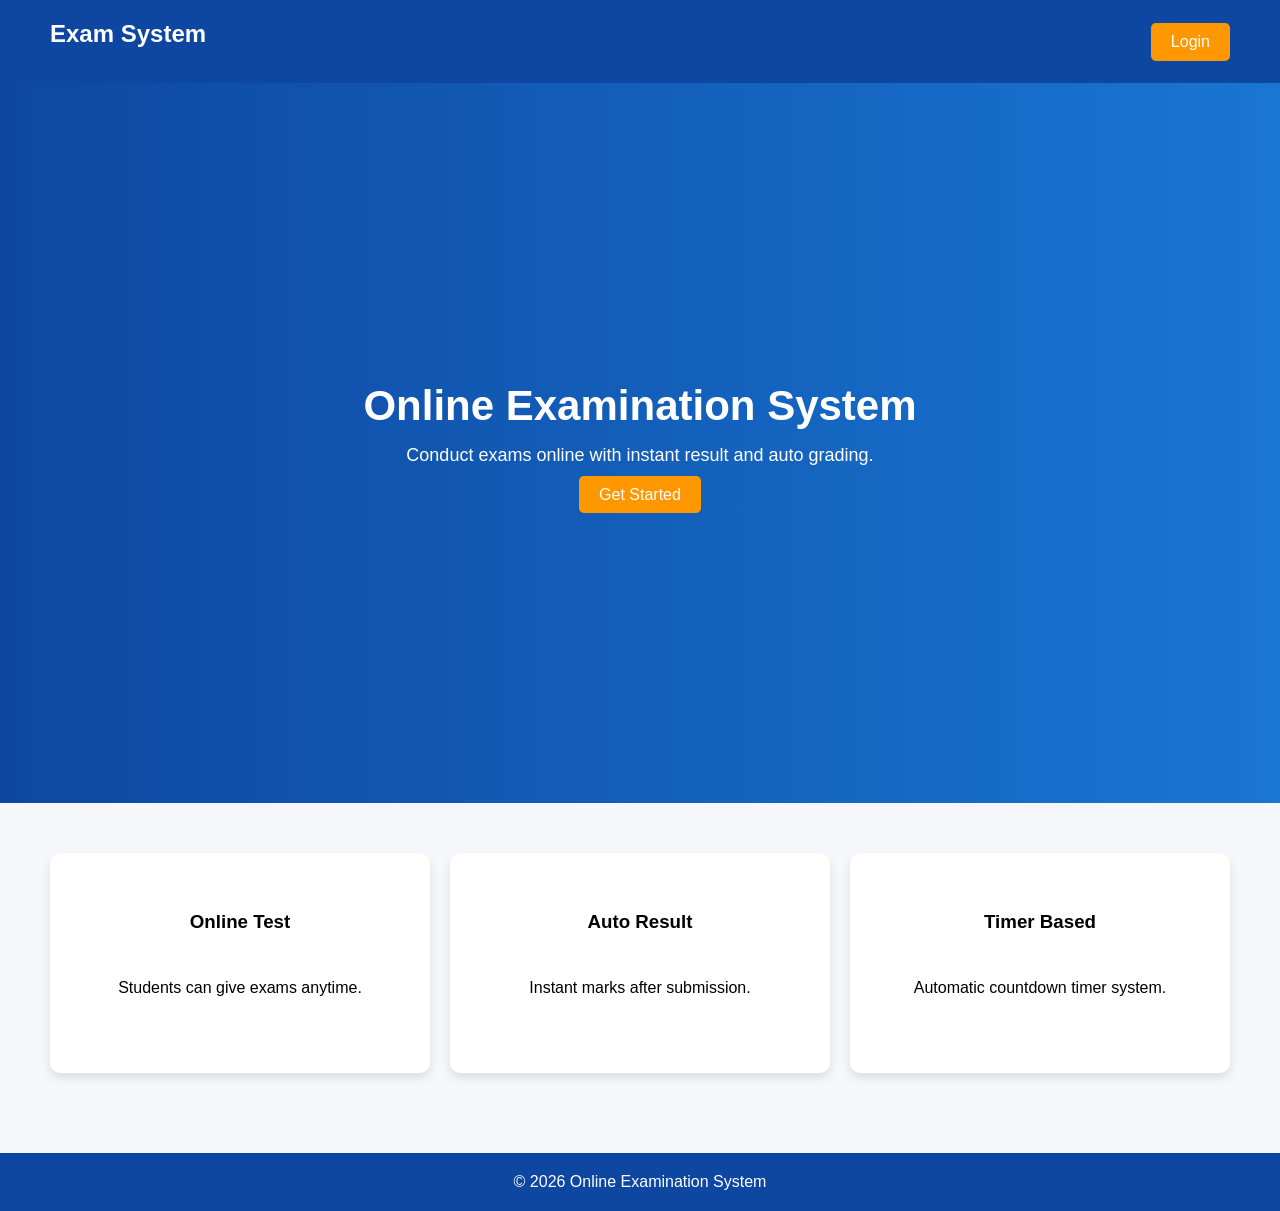
==== index.html @ 2639d8a4 "Initial project upload" ====
<!DOCTYPE html>
<html lang="en">
<head>
<meta charset="UTF-8">
<meta name="viewport" content="width=device-width, initial-scale=1.0">
<title>Online Examination System</title>
<link rel="stylesheet" href="style.css">
</head>
<body>

<header>
    <nav>
        <h2>Exam System</h2>
        <a href="register.html" class="btn">Login</a>
    </nav>
</header>

<section class="hero">
    <div class="hero-text">
        <h1>Online Examination System</h1>
        <p>Conduct exams online with instant result and auto grading.</p>
        <a href="register.html" class="btn">Get Started</a>
    </div>
</section>

<section class="features">

<a href="register.html" class="card-link">
    <div class="card">
        <h3>Online Test</h3>
        <p>Students can give exams anytime.</p>
    </div>
</a>

<a href="register.html" class="card-link">
    <div class="card">
        <h3>Auto Result</h3>
        <p>Instant marks after submission.</p>
    </div>
</a>

<a href="register.html" class="card-link">
    <div class="card">
        <h3>Timer Based</h3>
        <p>Automatic countdown timer system.</p>
    </div>
</a>

</section>

<footer>
    <p>© 2026 Online Examination System</p>
</footer>
<script src="script.js"></script>
</body>
</html>
---- style.css ----
/* style.css */

*{
margin:0;
padding:0;
box-sizing:border-box;
font-family:Arial, sans-serif;
}

body{
background:#f5f7fa;
}

nav{
display:flex;
justify-content:space-between;
align-items:center;
padding:20px 50px;
background:#0d47a1;
color:white;
}

.btn{
background:#ff9800;
padding:10px 20px;
color:white;
text-decoration:none;
border-radius:5px;
}

.hero{
height:80vh;
display:flex;
justify-content:center;
align-items:center;
text-align:center;
padding:20px;
background:linear-gradient(to right,#0d47a1,#1976d2);
color:white;
}

.hero h1{
font-size:42px;
margin-bottom:15px;
}

.hero p{
font-size:18px;
margin-bottom:20px;
}

.features{
display:grid;
grid-template-columns:repeat(auto-fit,minmax(250px,1fr));
gap:20px;
padding:50px;
}

.card{
background:white;
padding:25px;
border-radius:10px;
box-shadow:0 5px 10px rgba(0,0,0,0.1);
text-align:center;
min-height:220px;
display:flex;
flex-direction:column;
justify-content:center;
gap:12px;
}


.card p{
margin:15px 0;
line-height:1.6;
}

.card .btn{
margin-top:15px;
display:inline-block;
}

footer{
text-align:center;
padding:20px;
background:#0d47a1;
color:white;
margin-top:30px;
}

@media(max-width:768px){
nav{
padding:15px;
flex-direction:column;
gap:10px;
}

.hero h1{
font-size:30px;
}
}

/* style.css me ye add karo */

.login-box{
width:350px;
margin:100px auto;
background:white;
padding:30px;
border-radius:10px;
box-shadow:0 5px 10px rgba(0,0,0,0.1);
text-align:center;
}

.login-box input{
width:100%;
padding:12px;
margin:10px 0;
border:1px solid #ccc;
border-radius:5px;
}

.login-box button{
border:none;
cursor:pointer;
}

/* style.css me ye add karo */

.card:hover{
transform:translateY(-5px);
transition:0.3s;
}

input{
outline:none;
}

h2,h3{
margin-bottom:15px;
}

button{
border:none;
cursor:pointer;
}

.card-link{
text-decoration:none;
color:black;
display:block;
}

.pass-box{
position:relative;
width:100%;
}

.pass-box input{
width:100%;
padding:12px;
padding-right:45px;
margin:10px 0;
border:1px solid #ccc;
border-radius:5px;
}

.pass-box span{
position:absolute;
right:15px;
top:50%;
transform:translateY(-50%);
cursor:pointer;
font-size:18px;
user-select:none;
}

.exam-container{
max-width:800px;
margin:50px auto;
background:white;
padding:30px;
border-radius:12px;
box-shadow:0 5px 15px rgba(0,0,0,0.1);
}

.question-box{
margin-bottom:30px;
text-align:left;
}

.question-box h2{
font-size:24px;
margin-bottom:10px;
}

.question-box p{
font-size:18px;
margin-bottom:15px;
}

.question-box label{
display:block;
padding:10px 15px;
margin:10px 0;
background:#f5f7fa;
border-radius:8px;
cursor:pointer;
}

.question-box label:hover{
background:#e3f2fd;
}
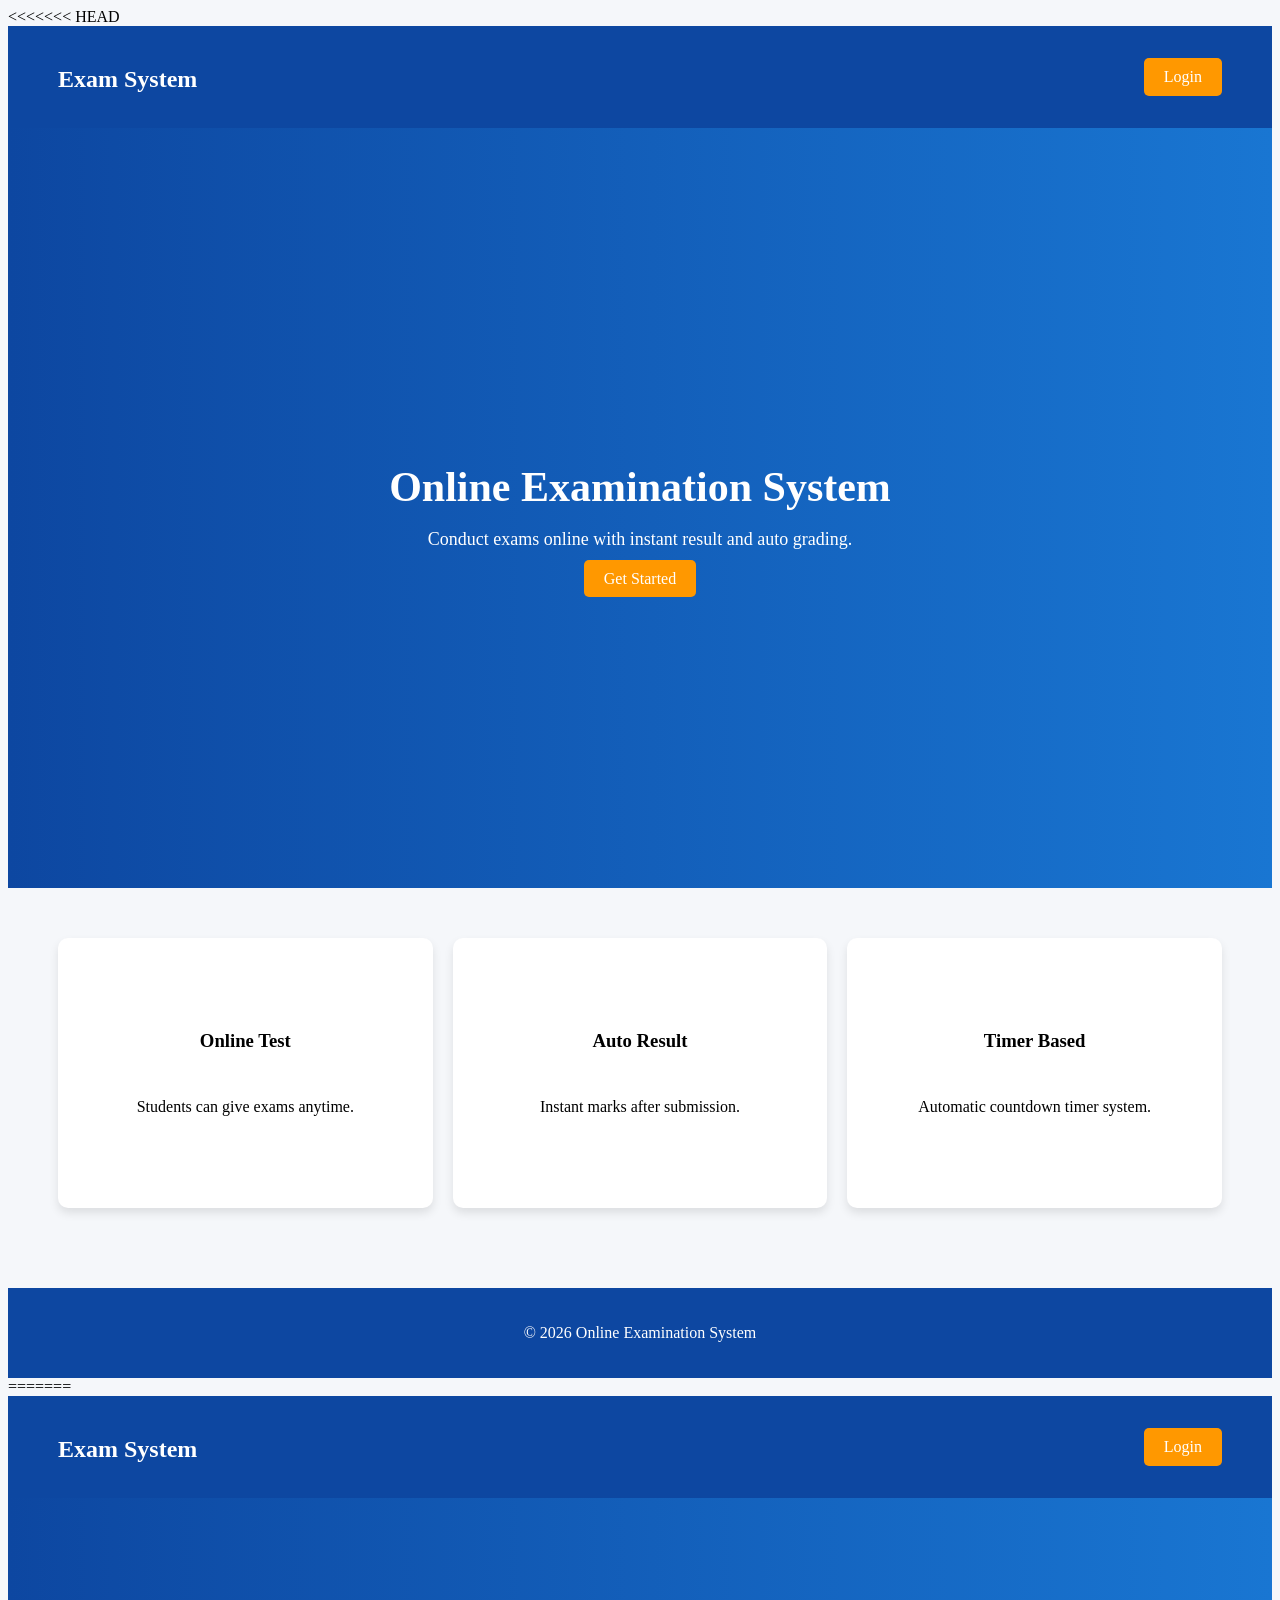
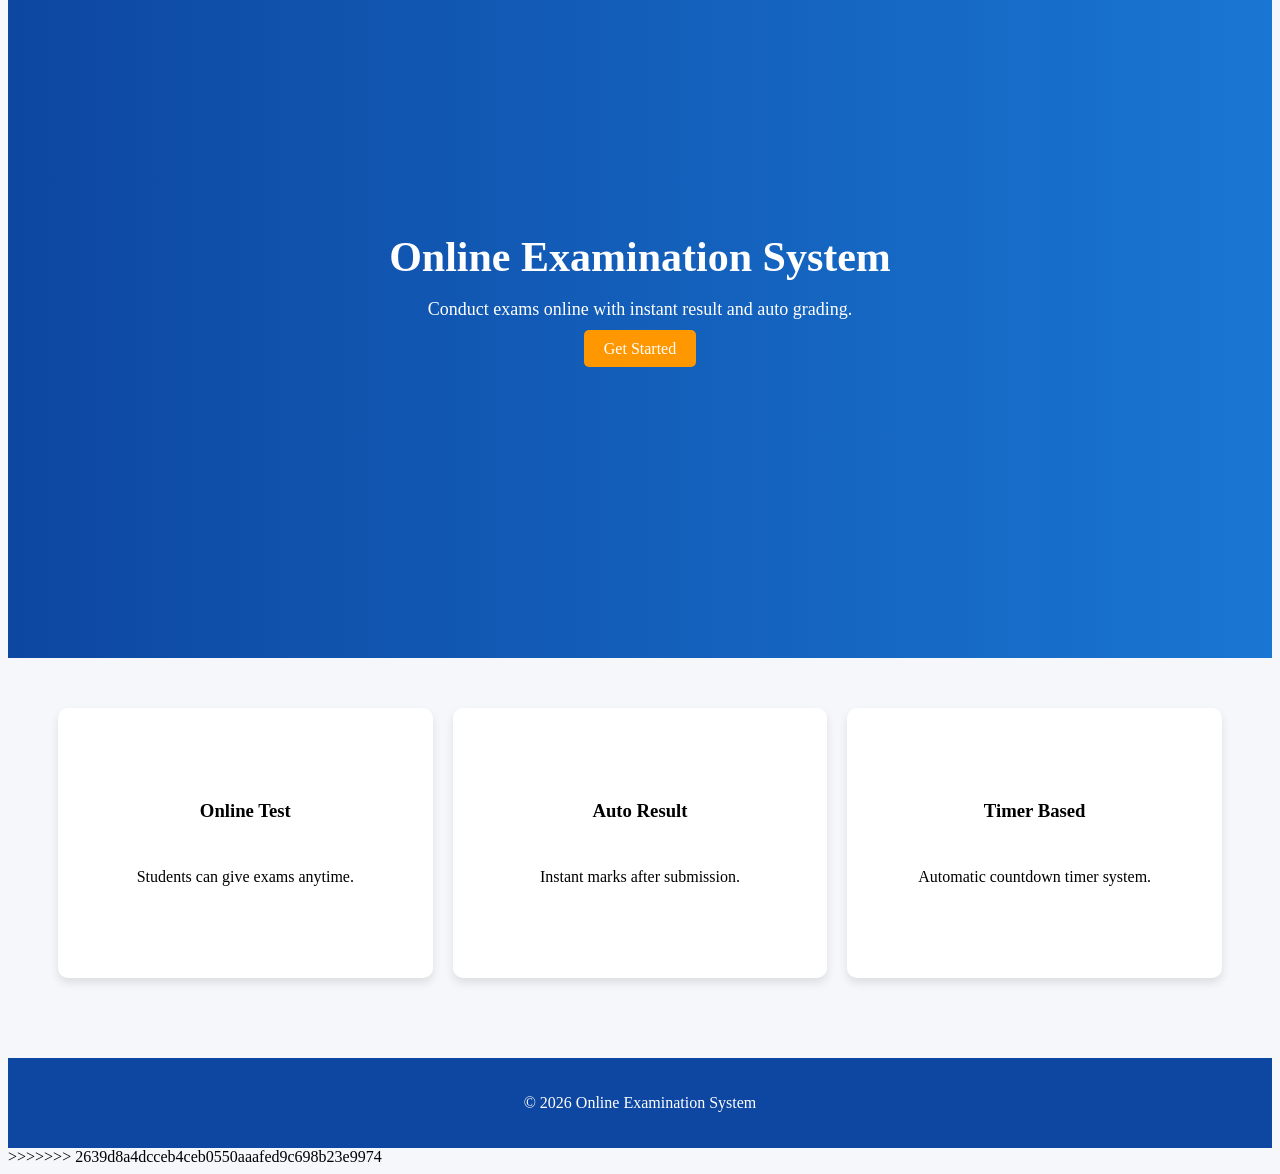
==== commit f511350a: "merge fix" ====
--- a/index.html
+++ b/index.html
@@ -1,56 +1,114 @@
-<!DOCTYPE html>
-<html lang="en">
-<head>
-<meta charset="UTF-8">
-<meta name="viewport" content="width=device-width, initial-scale=1.0">
-<title>Online Examination System</title>
-<link rel="stylesheet" href="style.css">
-</head>
-<body>
-
-<header>
-    <nav>
-        <h2>Exam System</h2>
-        <a href="register.html" class="btn">Login</a>
-    </nav>
-</header>
-
-<section class="hero">
-    <div class="hero-text">
-        <h1>Online Examination System</h1>
-        <p>Conduct exams online with instant result and auto grading.</p>
-        <a href="register.html" class="btn">Get Started</a>
-    </div>
-</section>
-
-<section class="features">
-
-<a href="register.html" class="card-link">
-    <div class="card">
-        <h3>Online Test</h3>
-        <p>Students can give exams anytime.</p>
-    </div>
-</a>
-
-<a href="register.html" class="card-link">
-    <div class="card">
-        <h3>Auto Result</h3>
-        <p>Instant marks after submission.</p>
-    </div>
-</a>
-
-<a href="register.html" class="card-link">
-    <div class="card">
-        <h3>Timer Based</h3>
-        <p>Automatic countdown timer system.</p>
-    </div>
-</a>
-
-</section>
-
-<footer>
-    <p>© 2026 Online Examination System</p>
-</footer>
-<script src="script.js"></script>
-</body>
+<<<<<<< HEAD
+<!DOCTYPE html>
+<html lang="en">
+<head>
+<meta charset="UTF-8">
+<meta name="viewport" content="width=device-width, initial-scale=1.0">
+<title>Online Examination System</title>
+<link rel="stylesheet" href="style.css">
+</head>
+<body>
+
+<header>
+    <nav>
+        <h2>Exam System</h2>
+        <a href="register.html" class="btn">Login</a>
+    </nav>
+</header>
+
+<section class="hero">
+    <div class="hero-text">
+        <h1>Online Examination System</h1>
+        <p>Conduct exams online with instant result and auto grading.</p>
+        <a href="register.html" class="btn">Get Started</a>
+    </div>
+</section>
+
+<section class="features">
+
+<a href="register.html" class="card-link">
+    <div class="card">
+        <h3>Online Test</h3>
+        <p>Students can give exams anytime.</p>
+    </div>
+</a>
+
+<a href="register.html" class="card-link">
+    <div class="card">
+        <h3>Auto Result</h3>
+        <p>Instant marks after submission.</p>
+    </div>
+</a>
+
+<a href="register.html" class="card-link">
+    <div class="card">
+        <h3>Timer Based</h3>
+        <p>Automatic countdown timer system.</p>
+    </div>
+</a>
+
+</section>
+
+<footer>
+    <p>© 2026 Online Examination System</p>
+</footer>
+<script src="script.js"></script>
+</body>
+=======
+<!DOCTYPE html>
+<html lang="en">
+<head>
+<meta charset="UTF-8">
+<meta name="viewport" content="width=device-width, initial-scale=1.0">
+<title>Online Examination System</title>
+<link rel="stylesheet" href="style.css">
+</head>
+<body>
+
+<header>
+    <nav>
+        <h2>Exam System</h2>
+        <a href="register.html" class="btn">Login</a>
+    </nav>
+</header>
+
+<section class="hero">
+    <div class="hero-text">
+        <h1>Online Examination System</h1>
+        <p>Conduct exams online with instant result and auto grading.</p>
+        <a href="register.html" class="btn">Get Started</a>
+    </div>
+</section>
+
+<section class="features">
+
+<a href="register.html" class="card-link">
+    <div class="card">
+        <h3>Online Test</h3>
+        <p>Students can give exams anytime.</p>
+    </div>
+</a>
+
+<a href="register.html" class="card-link">
+    <div class="card">
+        <h3>Auto Result</h3>
+        <p>Instant marks after submission.</p>
+    </div>
+</a>
+
+<a href="register.html" class="card-link">
+    <div class="card">
+        <h3>Timer Based</h3>
+        <p>Automatic countdown timer system.</p>
+    </div>
+</a>
+
+</section>
+
+<footer>
+    <p>© 2026 Online Examination System</p>
+</footer>
+<script src="script.js"></script>
+</body>
+>>>>>>> 2639d8a4dcceb4ceb0550aaafed9c698b23e9974
 </html>
--- a/style.css
+++ b/style.css
@@ -1,213 +1,428 @@
-/* style.css */
-
-*{
-margin:0;
-padding:0;
-box-sizing:border-box;
-font-family:Arial, sans-serif;
-}
-
-body{
-background:#f5f7fa;
-}
-
-nav{
-display:flex;
-justify-content:space-between;
-align-items:center;
-padding:20px 50px;
-background:#0d47a1;
-color:white;
-}
-
-.btn{
-background:#ff9800;
-padding:10px 20px;
-color:white;
-text-decoration:none;
-border-radius:5px;
-}
-
-.hero{
-height:80vh;
-display:flex;
-justify-content:center;
-align-items:center;
-text-align:center;
-padding:20px;
-background:linear-gradient(to right,#0d47a1,#1976d2);
-color:white;
-}
-
-.hero h1{
-font-size:42px;
-margin-bottom:15px;
-}
-
-.hero p{
-font-size:18px;
-margin-bottom:20px;
-}
-
-.features{
-display:grid;
-grid-template-columns:repeat(auto-fit,minmax(250px,1fr));
-gap:20px;
-padding:50px;
-}
-
-.card{
-background:white;
-padding:25px;
-border-radius:10px;
-box-shadow:0 5px 10px rgba(0,0,0,0.1);
-text-align:center;
-min-height:220px;
-display:flex;
-flex-direction:column;
-justify-content:center;
-gap:12px;
-}
-
-
-.card p{
-margin:15px 0;
-line-height:1.6;
-}
-
-.card .btn{
-margin-top:15px;
-display:inline-block;
-}
-
-footer{
-text-align:center;
-padding:20px;
-background:#0d47a1;
-color:white;
-margin-top:30px;
-}
-
-@media(max-width:768px){
-nav{
-padding:15px;
-flex-direction:column;
-gap:10px;
-}
-
-.hero h1{
-font-size:30px;
-}
-}
-
-/* style.css me ye add karo */
-
-.login-box{
-width:350px;
-margin:100px auto;
-background:white;
-padding:30px;
-border-radius:10px;
-box-shadow:0 5px 10px rgba(0,0,0,0.1);
-text-align:center;
-}
-
-.login-box input{
-width:100%;
-padding:12px;
-margin:10px 0;
-border:1px solid #ccc;
-border-radius:5px;
-}
-
-.login-box button{
-border:none;
-cursor:pointer;
-}
-
-/* style.css me ye add karo */
-
-.card:hover{
-transform:translateY(-5px);
-transition:0.3s;
-}
-
-input{
-outline:none;
-}
-
-h2,h3{
-margin-bottom:15px;
-}
-
-button{
-border:none;
-cursor:pointer;
-}
-
-.card-link{
-text-decoration:none;
-color:black;
-display:block;
-}
-
-.pass-box{
-position:relative;
-width:100%;
-}
-
-.pass-box input{
-width:100%;
-padding:12px;
-padding-right:45px;
-margin:10px 0;
-border:1px solid #ccc;
-border-radius:5px;
-}
-
-.pass-box span{
-position:absolute;
-right:15px;
-top:50%;
-transform:translateY(-50%);
-cursor:pointer;
-font-size:18px;
-user-select:none;
-}
-
-.exam-container{
-max-width:800px;
-margin:50px auto;
-background:white;
-padding:30px;
-border-radius:12px;
-box-shadow:0 5px 15px rgba(0,0,0,0.1);
-}
-
-.question-box{
-margin-bottom:30px;
-text-align:left;
-}
-
-.question-box h2{
-font-size:24px;
-margin-bottom:10px;
-}
-
-.question-box p{
-font-size:18px;
-margin-bottom:15px;
-}
-
-.question-box label{
-display:block;
-padding:10px 15px;
-margin:10px 0;
-background:#f5f7fa;
-border-radius:8px;
-cursor:pointer;
-}
-
-.question-box label:hover{
-background:#e3f2fd;
+<<<<<<< HEAD
+/* style.css */
+
+*{
+margin:0;
+padding:0;
+box-sizing:border-box;
+font-family:Arial, sans-serif;
+}
+
+body{
+background:#f5f7fa;
+}
+
+nav{
+display:flex;
+justify-content:space-between;
+align-items:center;
+padding:20px 50px;
+background:#0d47a1;
+color:white;
+}
+
+.btn{
+background:#ff9800;
+padding:10px 20px;
+color:white;
+text-decoration:none;
+border-radius:5px;
+}
+
+.hero{
+height:80vh;
+display:flex;
+justify-content:center;
+align-items:center;
+text-align:center;
+padding:20px;
+background:linear-gradient(to right,#0d47a1,#1976d2);
+color:white;
+}
+
+.hero h1{
+font-size:42px;
+margin-bottom:15px;
+}
+
+.hero p{
+font-size:18px;
+margin-bottom:20px;
+}
+
+.features{
+display:grid;
+grid-template-columns:repeat(auto-fit,minmax(250px,1fr));
+gap:20px;
+padding:50px;
+}
+
+.card{
+background:white;
+padding:25px;
+border-radius:10px;
+box-shadow:0 5px 10px rgba(0,0,0,0.1);
+text-align:center;
+min-height:220px;
+display:flex;
+flex-direction:column;
+justify-content:center;
+gap:12px;
+}
+
+
+.card p{
+margin:15px 0;
+line-height:1.6;
+}
+
+.card .btn{
+margin-top:15px;
+display:inline-block;
+}
+
+footer{
+text-align:center;
+padding:20px;
+background:#0d47a1;
+color:white;
+margin-top:30px;
+}
+
+@media(max-width:768px){
+nav{
+padding:15px;
+flex-direction:column;
+gap:10px;
+}
+
+.hero h1{
+font-size:30px;
+}
+}
+
+/* style.css me ye add karo */
+
+.login-box{
+width:350px;
+margin:100px auto;
+background:white;
+padding:30px;
+border-radius:10px;
+box-shadow:0 5px 10px rgba(0,0,0,0.1);
+text-align:center;
+}
+
+.login-box input{
+width:100%;
+padding:12px;
+margin:10px 0;
+border:1px solid #ccc;
+border-radius:5px;
+}
+
+.login-box button{
+border:none;
+cursor:pointer;
+}
+
+/* style.css me ye add karo */
+
+.card:hover{
+transform:translateY(-5px);
+transition:0.3s;
+}
+
+input{
+outline:none;
+}
+
+h2,h3{
+margin-bottom:15px;
+}
+
+button{
+border:none;
+cursor:pointer;
+}
+
+.card-link{
+text-decoration:none;
+color:black;
+display:block;
+}
+
+.pass-box{
+position:relative;
+width:100%;
+}
+
+.pass-box input{
+width:100%;
+padding:12px;
+padding-right:45px;
+margin:10px 0;
+border:1px solid #ccc;
+border-radius:5px;
+}
+
+.pass-box span{
+position:absolute;
+right:15px;
+top:50%;
+transform:translateY(-50%);
+cursor:pointer;
+font-size:18px;
+user-select:none;
+}
+
+.exam-container{
+max-width:800px;
+margin:50px auto;
+background:white;
+padding:30px;
+border-radius:12px;
+box-shadow:0 5px 15px rgba(0,0,0,0.1);
+}
+
+.question-box{
+margin-bottom:30px;
+text-align:left;
+}
+
+.question-box h2{
+font-size:24px;
+margin-bottom:10px;
+}
+
+.question-box p{
+font-size:18px;
+margin-bottom:15px;
+}
+
+.question-box label{
+display:block;
+padding:10px 15px;
+margin:10px 0;
+background:#f5f7fa;
+border-radius:8px;
+cursor:pointer;
+}
+
+.question-box label:hover{
+background:#e3f2fd;
+=======
+/* style.css */
+
+*{
+margin:0;
+padding:0;
+box-sizing:border-box;
+font-family:Arial, sans-serif;
+}
+
+body{
+background:#f5f7fa;
+}
+
+nav{
+display:flex;
+justify-content:space-between;
+align-items:center;
+padding:20px 50px;
+background:#0d47a1;
+color:white;
+}
+
+.btn{
+background:#ff9800;
+padding:10px 20px;
+color:white;
+text-decoration:none;
+border-radius:5px;
+}
+
+.hero{
+height:80vh;
+display:flex;
+justify-content:center;
+align-items:center;
+text-align:center;
+padding:20px;
+background:linear-gradient(to right,#0d47a1,#1976d2);
+color:white;
+}
+
+.hero h1{
+font-size:42px;
+margin-bottom:15px;
+}
+
+.hero p{
+font-size:18px;
+margin-bottom:20px;
+}
+
+.features{
+display:grid;
+grid-template-columns:repeat(auto-fit,minmax(250px,1fr));
+gap:20px;
+padding:50px;
+}
+
+.card{
+background:white;
+padding:25px;
+border-radius:10px;
+box-shadow:0 5px 10px rgba(0,0,0,0.1);
+text-align:center;
+min-height:220px;
+display:flex;
+flex-direction:column;
+justify-content:center;
+gap:12px;
+}
+
+
+.card p{
+margin:15px 0;
+line-height:1.6;
+}
+
+.card .btn{
+margin-top:15px;
+display:inline-block;
+}
+
+footer{
+text-align:center;
+padding:20px;
+background:#0d47a1;
+color:white;
+margin-top:30px;
+}
+
+@media(max-width:768px){
+nav{
+padding:15px;
+flex-direction:column;
+gap:10px;
+}
+
+.hero h1{
+font-size:30px;
+}
+}
+
+/* style.css me ye add karo */
+
+.login-box{
+width:350px;
+margin:100px auto;
+background:white;
+padding:30px;
+border-radius:10px;
+box-shadow:0 5px 10px rgba(0,0,0,0.1);
+text-align:center;
+}
+
+.login-box input{
+width:100%;
+padding:12px;
+margin:10px 0;
+border:1px solid #ccc;
+border-radius:5px;
+}
+
+.login-box button{
+border:none;
+cursor:pointer;
+}
+
+/* style.css me ye add karo */
+
+.card:hover{
+transform:translateY(-5px);
+transition:0.3s;
+}
+
+input{
+outline:none;
+}
+
+h2,h3{
+margin-bottom:15px;
+}
+
+button{
+border:none;
+cursor:pointer;
+}
+
+.card-link{
+text-decoration:none;
+color:black;
+display:block;
+}
+
+.pass-box{
+position:relative;
+width:100%;
+}
+
+.pass-box input{
+width:100%;
+padding:12px;
+padding-right:45px;
+margin:10px 0;
+border:1px solid #ccc;
+border-radius:5px;
+}
+
+.pass-box span{
+position:absolute;
+right:15px;
+top:50%;
+transform:translateY(-50%);
+cursor:pointer;
+font-size:18px;
+user-select:none;
+}
+
+.exam-container{
+max-width:800px;
+margin:50px auto;
+background:white;
+padding:30px;
+border-radius:12px;
+box-shadow:0 5px 15px rgba(0,0,0,0.1);
+}
+
+.question-box{
+margin-bottom:30px;
+text-align:left;
+}
+
+.question-box h2{
+font-size:24px;
+margin-bottom:10px;
+}
+
+.question-box p{
+font-size:18px;
+margin-bottom:15px;
+}
+
+.question-box label{
+display:block;
+padding:10px 15px;
+margin:10px 0;
+background:#f5f7fa;
+border-radius:8px;
+cursor:pointer;
+}
+
+.question-box label:hover{
+background:#e3f2fd;
+>>>>>>> 2639d8a4dcceb4ceb0550aaafed9c698b23e9974
 }
--- a/style.css
+++ b/style.css
@@ -1,213 +1,428 @@
-/* style.css */
-
-*{
-margin:0;
-padding:0;
-box-sizing:border-box;
-font-family:Arial, sans-serif;
-}
-
-body{
-background:#f5f7fa;
-}
-
-nav{
-display:flex;
-justify-content:space-between;
-align-items:center;
-padding:20px 50px;
-background:#0d47a1;
-color:white;
-}
-
-.btn{
-background:#ff9800;
-padding:10px 20px;
-color:white;
-text-decoration:none;
-border-radius:5px;
-}
-
-.hero{
-height:80vh;
-display:flex;
-justify-content:center;
-align-items:center;
-text-align:center;
-padding:20px;
-background:linear-gradient(to right,#0d47a1,#1976d2);
-color:white;
-}
-
-.hero h1{
-font-size:42px;
-margin-bottom:15px;
-}
-
-.hero p{
-font-size:18px;
-margin-bottom:20px;
-}
-
-.features{
-display:grid;
-grid-template-columns:repeat(auto-fit,minmax(250px,1fr));
-gap:20px;
-padding:50px;
-}
-
-.card{
-background:white;
-padding:25px;
-border-radius:10px;
-box-shadow:0 5px 10px rgba(0,0,0,0.1);
-text-align:center;
-min-height:220px;
-display:flex;
-flex-direction:column;
-justify-content:center;
-gap:12px;
-}
-
-
-.card p{
-margin:15px 0;
-line-height:1.6;
-}
-
-.card .btn{
-margin-top:15px;
-display:inline-block;
-}
-
-footer{
-text-align:center;
-padding:20px;
-background:#0d47a1;
-color:white;
-margin-top:30px;
-}
-
-@media(max-width:768px){
-nav{
-padding:15px;
-flex-direction:column;
-gap:10px;
-}
-
-.hero h1{
-font-size:30px;
-}
-}
-
-/* style.css me ye add karo */
-
-.login-box{
-width:350px;
-margin:100px auto;
-background:white;
-padding:30px;
-border-radius:10px;
-box-shadow:0 5px 10px rgba(0,0,0,0.1);
-text-align:center;
-}
-
-.login-box input{
-width:100%;
-padding:12px;
-margin:10px 0;
-border:1px solid #ccc;
-border-radius:5px;
-}
-
-.login-box button{
-border:none;
-cursor:pointer;
-}
-
-/* style.css me ye add karo */
-
-.card:hover{
-transform:translateY(-5px);
-transition:0.3s;
-}
-
-input{
-outline:none;
-}
-
-h2,h3{
-margin-bottom:15px;
-}
-
-button{
-border:none;
-cursor:pointer;
-}
-
-.card-link{
-text-decoration:none;
-color:black;
-display:block;
-}
-
-.pass-box{
-position:relative;
-width:100%;
-}
-
-.pass-box input{
-width:100%;
-padding:12px;
-padding-right:45px;
-margin:10px 0;
-border:1px solid #ccc;
-border-radius:5px;
-}
-
-.pass-box span{
-position:absolute;
-right:15px;
-top:50%;
-transform:translateY(-50%);
-cursor:pointer;
-font-size:18px;
-user-select:none;
-}
-
-.exam-container{
-max-width:800px;
-margin:50px auto;
-background:white;
-padding:30px;
-border-radius:12px;
-box-shadow:0 5px 15px rgba(0,0,0,0.1);
-}
-
-.question-box{
-margin-bottom:30px;
-text-align:left;
-}
-
-.question-box h2{
-font-size:24px;
-margin-bottom:10px;
-}
-
-.question-box p{
-font-size:18px;
-margin-bottom:15px;
-}
-
-.question-box label{
-display:block;
-padding:10px 15px;
-margin:10px 0;
-background:#f5f7fa;
-border-radius:8px;
-cursor:pointer;
-}
-
-.question-box label:hover{
-background:#e3f2fd;
+<<<<<<< HEAD
+/* style.css */
+
+*{
+margin:0;
+padding:0;
+box-sizing:border-box;
+font-family:Arial, sans-serif;
+}
+
+body{
+background:#f5f7fa;
+}
+
+nav{
+display:flex;
+justify-content:space-between;
+align-items:center;
+padding:20px 50px;
+background:#0d47a1;
+color:white;
+}
+
+.btn{
+background:#ff9800;
+padding:10px 20px;
+color:white;
+text-decoration:none;
+border-radius:5px;
+}
+
+.hero{
+height:80vh;
+display:flex;
+justify-content:center;
+align-items:center;
+text-align:center;
+padding:20px;
+background:linear-gradient(to right,#0d47a1,#1976d2);
+color:white;
+}
+
+.hero h1{
+font-size:42px;
+margin-bottom:15px;
+}
+
+.hero p{
+font-size:18px;
+margin-bottom:20px;
+}
+
+.features{
+display:grid;
+grid-template-columns:repeat(auto-fit,minmax(250px,1fr));
+gap:20px;
+padding:50px;
+}
+
+.card{
+background:white;
+padding:25px;
+border-radius:10px;
+box-shadow:0 5px 10px rgba(0,0,0,0.1);
+text-align:center;
+min-height:220px;
+display:flex;
+flex-direction:column;
+justify-content:center;
+gap:12px;
+}
+
+
+.card p{
+margin:15px 0;
+line-height:1.6;
+}
+
+.card .btn{
+margin-top:15px;
+display:inline-block;
+}
+
+footer{
+text-align:center;
+padding:20px;
+background:#0d47a1;
+color:white;
+margin-top:30px;
+}
+
+@media(max-width:768px){
+nav{
+padding:15px;
+flex-direction:column;
+gap:10px;
+}
+
+.hero h1{
+font-size:30px;
+}
+}
+
+/* style.css me ye add karo */
+
+.login-box{
+width:350px;
+margin:100px auto;
+background:white;
+padding:30px;
+border-radius:10px;
+box-shadow:0 5px 10px rgba(0,0,0,0.1);
+text-align:center;
+}
+
+.login-box input{
+width:100%;
+padding:12px;
+margin:10px 0;
+border:1px solid #ccc;
+border-radius:5px;
+}
+
+.login-box button{
+border:none;
+cursor:pointer;
+}
+
+/* style.css me ye add karo */
+
+.card:hover{
+transform:translateY(-5px);
+transition:0.3s;
+}
+
+input{
+outline:none;
+}
+
+h2,h3{
+margin-bottom:15px;
+}
+
+button{
+border:none;
+cursor:pointer;
+}
+
+.card-link{
+text-decoration:none;
+color:black;
+display:block;
+}
+
+.pass-box{
+position:relative;
+width:100%;
+}
+
+.pass-box input{
+width:100%;
+padding:12px;
+padding-right:45px;
+margin:10px 0;
+border:1px solid #ccc;
+border-radius:5px;
+}
+
+.pass-box span{
+position:absolute;
+right:15px;
+top:50%;
+transform:translateY(-50%);
+cursor:pointer;
+font-size:18px;
+user-select:none;
+}
+
+.exam-container{
+max-width:800px;
+margin:50px auto;
+background:white;
+padding:30px;
+border-radius:12px;
+box-shadow:0 5px 15px rgba(0,0,0,0.1);
+}
+
+.question-box{
+margin-bottom:30px;
+text-align:left;
+}
+
+.question-box h2{
+font-size:24px;
+margin-bottom:10px;
+}
+
+.question-box p{
+font-size:18px;
+margin-bottom:15px;
+}
+
+.question-box label{
+display:block;
+padding:10px 15px;
+margin:10px 0;
+background:#f5f7fa;
+border-radius:8px;
+cursor:pointer;
+}
+
+.question-box label:hover{
+background:#e3f2fd;
+=======
+/* style.css */
+
+*{
+margin:0;
+padding:0;
+box-sizing:border-box;
+font-family:Arial, sans-serif;
+}
+
+body{
+background:#f5f7fa;
+}
+
+nav{
+display:flex;
+justify-content:space-between;
+align-items:center;
+padding:20px 50px;
+background:#0d47a1;
+color:white;
+}
+
+.btn{
+background:#ff9800;
+padding:10px 20px;
+color:white;
+text-decoration:none;
+border-radius:5px;
+}
+
+.hero{
+height:80vh;
+display:flex;
+justify-content:center;
+align-items:center;
+text-align:center;
+padding:20px;
+background:linear-gradient(to right,#0d47a1,#1976d2);
+color:white;
+}
+
+.hero h1{
+font-size:42px;
+margin-bottom:15px;
+}
+
+.hero p{
+font-size:18px;
+margin-bottom:20px;
+}
+
+.features{
+display:grid;
+grid-template-columns:repeat(auto-fit,minmax(250px,1fr));
+gap:20px;
+padding:50px;
+}
+
+.card{
+background:white;
+padding:25px;
+border-radius:10px;
+box-shadow:0 5px 10px rgba(0,0,0,0.1);
+text-align:center;
+min-height:220px;
+display:flex;
+flex-direction:column;
+justify-content:center;
+gap:12px;
+}
+
+
+.card p{
+margin:15px 0;
+line-height:1.6;
+}
+
+.card .btn{
+margin-top:15px;
+display:inline-block;
+}
+
+footer{
+text-align:center;
+padding:20px;
+background:#0d47a1;
+color:white;
+margin-top:30px;
+}
+
+@media(max-width:768px){
+nav{
+padding:15px;
+flex-direction:column;
+gap:10px;
+}
+
+.hero h1{
+font-size:30px;
+}
+}
+
+/* style.css me ye add karo */
+
+.login-box{
+width:350px;
+margin:100px auto;
+background:white;
+padding:30px;
+border-radius:10px;
+box-shadow:0 5px 10px rgba(0,0,0,0.1);
+text-align:center;
+}
+
+.login-box input{
+width:100%;
+padding:12px;
+margin:10px 0;
+border:1px solid #ccc;
+border-radius:5px;
+}
+
+.login-box button{
+border:none;
+cursor:pointer;
+}
+
+/* style.css me ye add karo */
+
+.card:hover{
+transform:translateY(-5px);
+transition:0.3s;
+}
+
+input{
+outline:none;
+}
+
+h2,h3{
+margin-bottom:15px;
+}
+
+button{
+border:none;
+cursor:pointer;
+}
+
+.card-link{
+text-decoration:none;
+color:black;
+display:block;
+}
+
+.pass-box{
+position:relative;
+width:100%;
+}
+
+.pass-box input{
+width:100%;
+padding:12px;
+padding-right:45px;
+margin:10px 0;
+border:1px solid #ccc;
+border-radius:5px;
+}
+
+.pass-box span{
+position:absolute;
+right:15px;
+top:50%;
+transform:translateY(-50%);
+cursor:pointer;
+font-size:18px;
+user-select:none;
+}
+
+.exam-container{
+max-width:800px;
+margin:50px auto;
+background:white;
+padding:30px;
+border-radius:12px;
+box-shadow:0 5px 15px rgba(0,0,0,0.1);
+}
+
+.question-box{
+margin-bottom:30px;
+text-align:left;
+}
+
+.question-box h2{
+font-size:24px;
+margin-bottom:10px;
+}
+
+.question-box p{
+font-size:18px;
+margin-bottom:15px;
+}
+
+.question-box label{
+display:block;
+padding:10px 15px;
+margin:10px 0;
+background:#f5f7fa;
+border-radius:8px;
+cursor:pointer;
+}
+
+.question-box label:hover{
+background:#e3f2fd;
+>>>>>>> 2639d8a4dcceb4ceb0550aaafed9c698b23e9974
 }
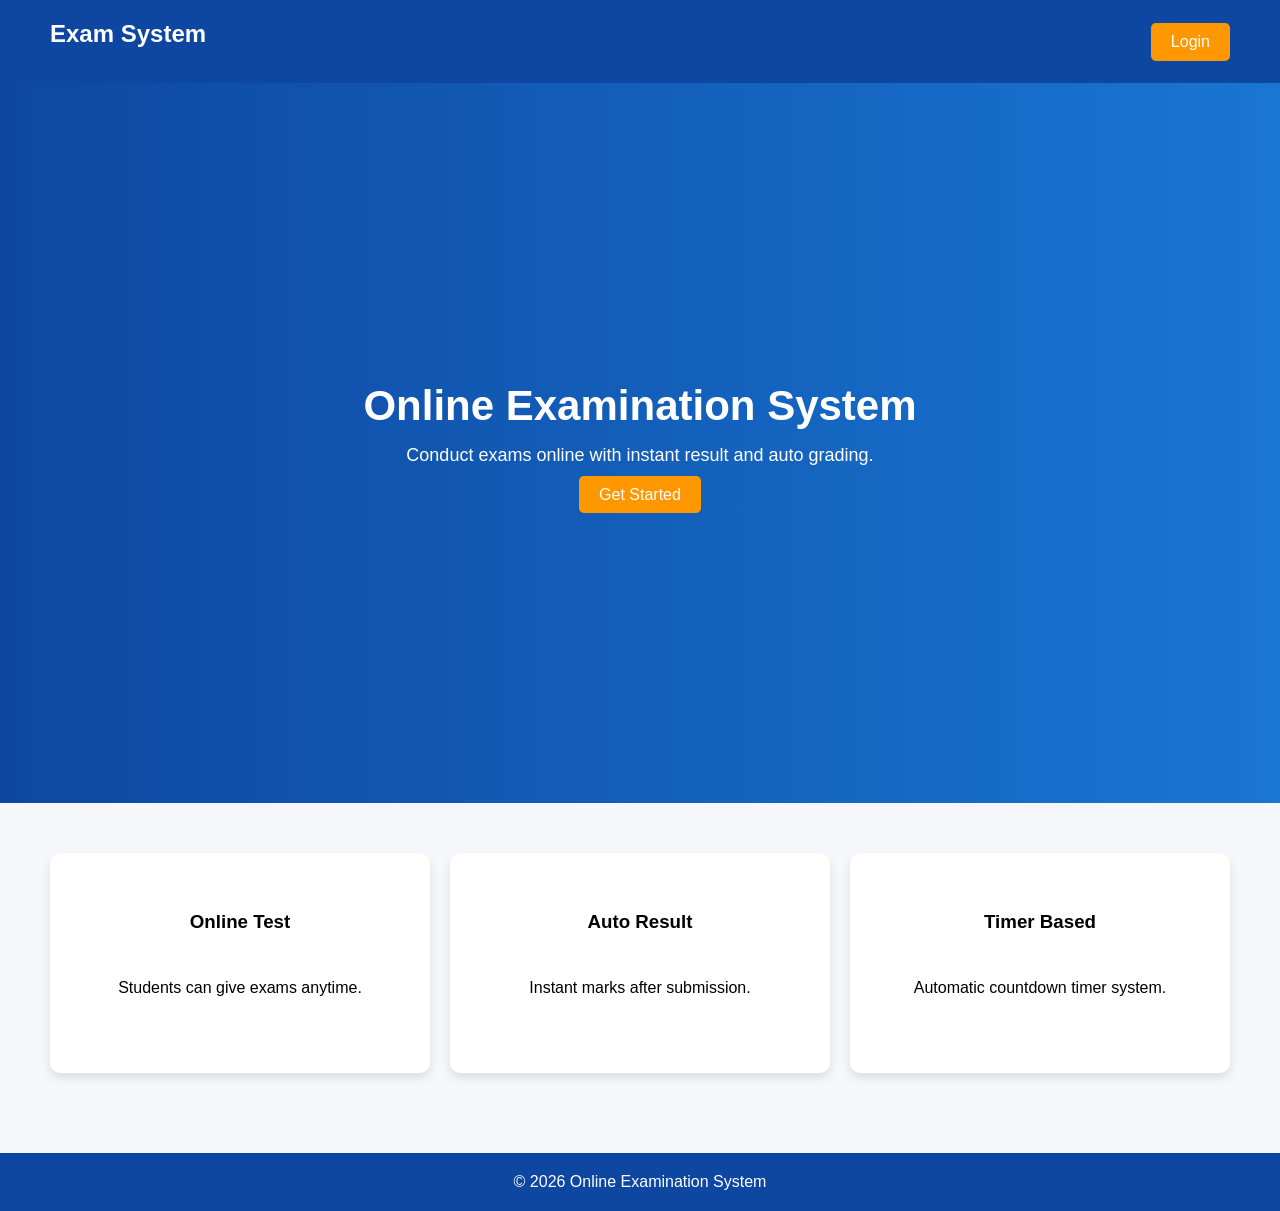
==== commit 93afe633: "Change a top head code" ====
--- a/index.html
+++ b/index.html
@@ -1,4 +1,3 @@
-<<<<<<< HEAD
 <!DOCTYPE html>
 <html lang="en">
 <head>
@@ -54,61 +53,4 @@
 </footer>
 <script src="script.js"></script>
 </body>
-=======
-<!DOCTYPE html>
-<html lang="en">
-<head>
-<meta charset="UTF-8">
-<meta name="viewport" content="width=device-width, initial-scale=1.0">
-<title>Online Examination System</title>
-<link rel="stylesheet" href="style.css">
-</head>
-<body>
-
-<header>
-    <nav>
-        <h2>Exam System</h2>
-        <a href="register.html" class="btn">Login</a>
-    </nav>
-</header>
-
-<section class="hero">
-    <div class="hero-text">
-        <h1>Online Examination System</h1>
-        <p>Conduct exams online with instant result and auto grading.</p>
-        <a href="register.html" class="btn">Get Started</a>
-    </div>
-</section>
-
-<section class="features">
-
-<a href="register.html" class="card-link">
-    <div class="card">
-        <h3>Online Test</h3>
-        <p>Students can give exams anytime.</p>
-    </div>
-</a>
-
-<a href="register.html" class="card-link">
-    <div class="card">
-        <h3>Auto Result</h3>
-        <p>Instant marks after submission.</p>
-    </div>
-</a>
-
-<a href="register.html" class="card-link">
-    <div class="card">
-        <h3>Timer Based</h3>
-        <p>Automatic countdown timer system.</p>
-    </div>
-</a>
-
-</section>
-
-<footer>
-    <p>© 2026 Online Examination System</p>
-</footer>
-<script src="script.js"></script>
-</body>
->>>>>>> 2639d8a4dcceb4ceb0550aaafed9c698b23e9974
 </html>
--- a/style.css
+++ b/style.css
@@ -1,6 +1,3 @@
-<<<<<<< HEAD
-/* style.css */
-
 *{
 margin:0;
 padding:0;
@@ -211,8 +208,7 @@
 
 .question-box label:hover{
 background:#e3f2fd;
-=======
-/* style.css */
+}
 
 *{
 margin:0;
@@ -424,5 +420,4 @@
 
 .question-box label:hover{
 background:#e3f2fd;
->>>>>>> 2639d8a4dcceb4ceb0550aaafed9c698b23e9974
 }
